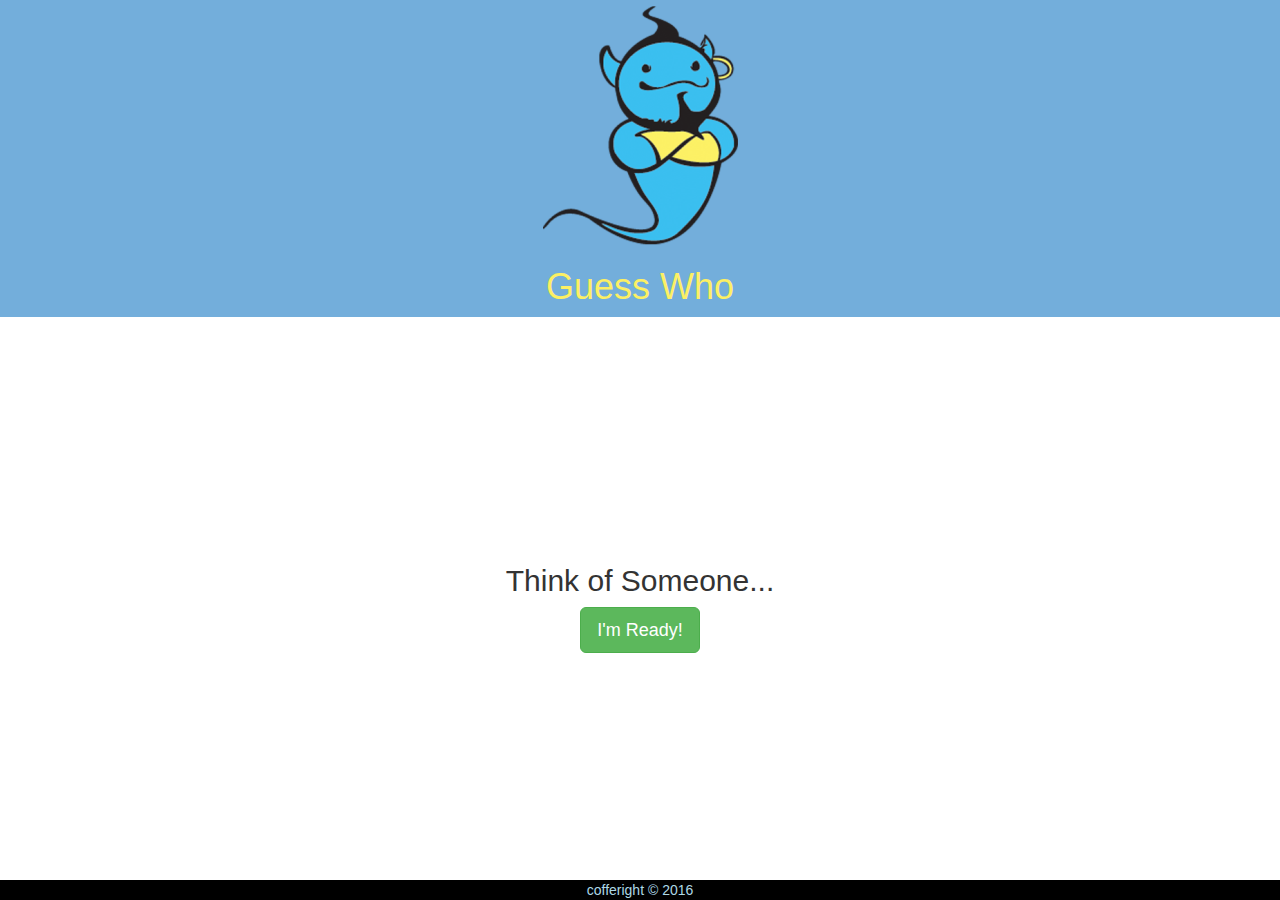
==== projs/guessMe/index.html @ 4742b684 "added guessMe to projs folder" ====
<!doctype html>
<html lang="en">
<head>
  <meta charset="utf-8">
  <title>My App</title>
  <link rel="stylesheet" href="http://maxcdn.bootstrapcdn.com/bootstrap/3.3.7/css/bootstrap.min.css"/>
  <link rel="stylesheet" href="css/app.css"/>
</head>
<body>
<header class="box">
	<img src="img/layout/logo.png"  />
	<h1>Guess Who</h1>
</header>

<main>
  <section class="gameStart">
    <h2>Think of Someone...</h2>
    <button onclick="startGuessing()" class="btn btn-lg btn-success">I'm Ready!</button>
  </section>
  <section class="gameQuest" style="display: none">
    <h2></h2>
    <button onclick="userResponse('yes')" class="btn btn-info">Yes</button>
    <button onclick="userResponse('no')" class="btn btn-danger">No</button>
  </section>
  <section class="gameNewQuest" style="display: none">
    <h2>OK, I gave up...</h2>

    <form class="form-horizontal">
      <div class="form-group">
        <label for="newGuess" class="col-sm-6 control-label">You thought of: </label>
        <div class="col-sm-6">
          <input name="newGuess" type="txt" class="form-control" id="newGuess" placeholder="Your Guess" required>
        </div>
      </div>
      <div class="form-group">
        <label for="newQuest" class="col-sm-6 control-label">Question to differentiate</label>
        <div class="col-sm-6">
          <input name="newQuest" type="txt" class="form-control" id="newQuest" placeholder="The answer is YES for yours" required>
        </div>
      </div>
      <div class="form-group">
        <div class="col-sm-offset-2 col-sm-10">
          <button type="submit" onclick="addGuess();return false;" class="btn btn-default">Make me Smarter!</button>
        </div>
      </div>
    </form>


  </section>


</main>

<footer>
  cofferight &copy; 2016
</footer>

  <script src="lib/jquery/jquery.js"></script>
 
  
  <script src="js/app.js"></script>
 
</body>
</html>
---- projs/guessMe/css/app.css ----
body {
  display: flex;
  min-height: 100vh;
  flex-direction: column;
}

header {
  background-color: #73AEDB;
  text-align: center;
  color:#fcf064;
  font-size: 3em;
}

footer {
  background-color:  black;
  text-align: center;
  color:lightblue;
}

main {
  flex: 1;
  display: flex;
  flex-direction: column;
  align-items: center;
  justify-content: center;
  text-align: center;
}
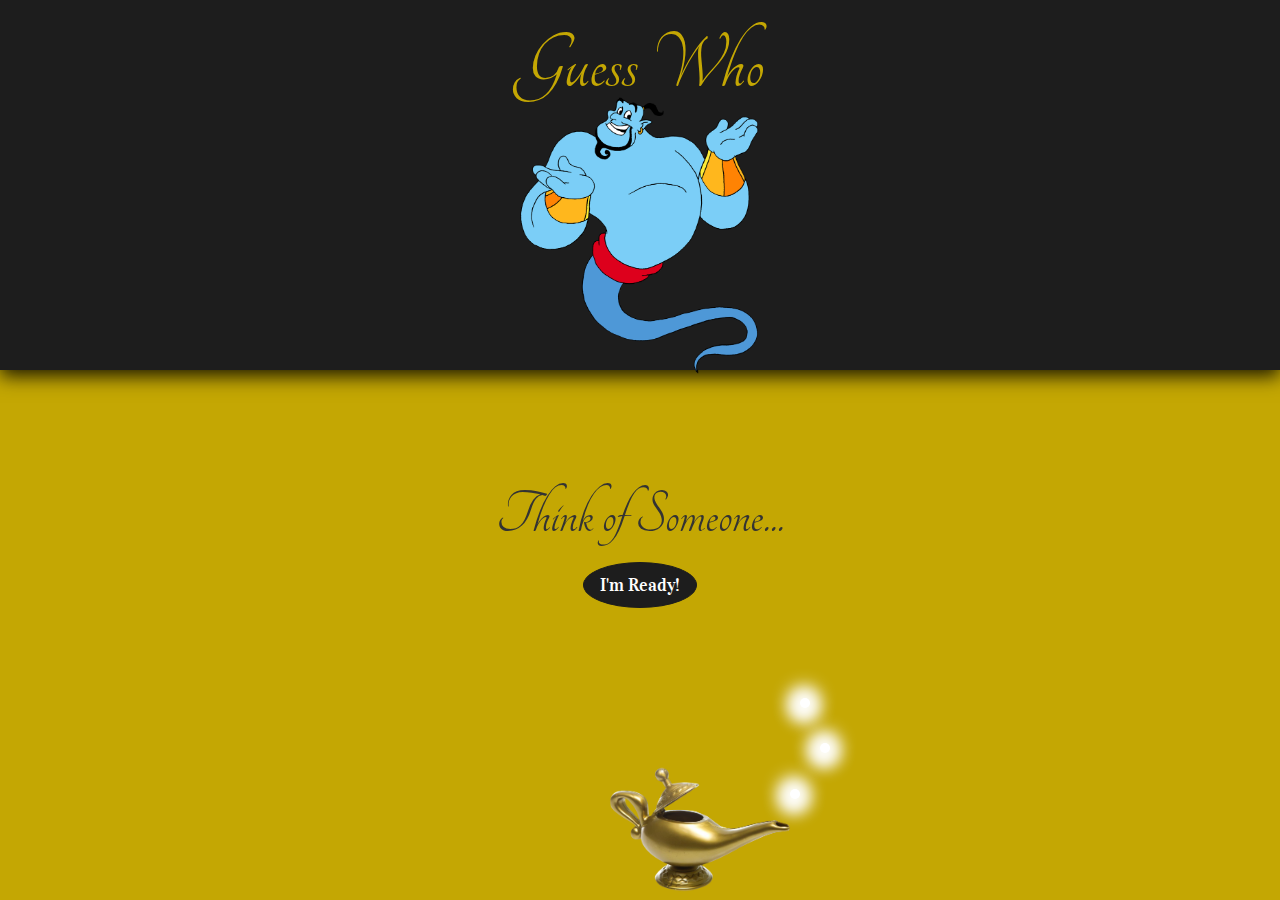
==== commit 552aed24: "changed entire css of guessMe, added modals and pics" ====
--- a/projs/guessMe/index.html
+++ b/projs/guessMe/index.html
@@ -1,64 +1,93 @@
 <!doctype html>
 <html lang="en">
+
 <head>
   <meta charset="utf-8">
   <title>My App</title>
-  <link rel="stylesheet" href="http://maxcdn.bootstrapcdn.com/bootstrap/3.3.7/css/bootstrap.min.css"/>
-  <link rel="stylesheet" href="css/app.css"/>
+  <link rel="stylesheet" href="https://maxcdn.bootstrapcdn.com/bootstrap/3.3.7/css/bootstrap.min.css" />
+  <link href="https://fonts.googleapis.com/css?family=Tangerine" rel="stylesheet">
+  <link href="https://fonts.googleapis.com/css?family=Vidaloka" rel="stylesheet">
+  <link rel="stylesheet" href="css/app.css" />
 </head>
+
 <body>
-<header class="box">
-	<img src="img/layout/logo.png"  />
-	<h1>Guess Who</h1>
-</header>
+  <header class="box">
+    <h1>Guess Who</h1>
+    <img class="genie" src="img/layout/genie.png" />
+    <img class="genie-right no-display" src="img/layout/genie-right.png" />
+    <img class="genie-wrong no-display" src="img/layout/genie-wrong.gif" />
+    <img src="img/layout/lamp.png" />
+    <div class="lamp-smoke">
+      <div></div>
+      <div></div>
+      <div></div>
+    </div>
+  </header>
 
-<main>
-  <section class="gameStart">
-    <h2>Think of Someone...</h2>
-    <button onclick="startGuessing()" class="btn btn-lg btn-success">I'm Ready!</button>
-  </section>
-  <section class="gameQuest" style="display: none">
-    <h2></h2>
-    <button onclick="userResponse('yes')" class="btn btn-info">Yes</button>
-    <button onclick="userResponse('no')" class="btn btn-danger">No</button>
-  </section>
-  <section class="gameNewQuest" style="display: none">
-    <h2>OK, I gave up...</h2>
+  <main>
+    <section class="gameStart">
+      <h2>Think of Someone...</h2>
+      <button onclick="startGuessing()" class="btn btn-lg btn-success">I'm Ready!</button>
+    </section>
 
-    <form class="form-horizontal">
-      <div class="form-group">
-        <label for="newGuess" class="col-sm-6 control-label">You thought of: </label>
-        <div class="col-sm-6">
-          <input name="newGuess" type="txt" class="form-control" id="newGuess" placeholder="Your Guess" required>
+    <section class="gameQuest" style="display: none">
+      <h2></h2>
+      <button onclick="userResponse('yes')" class="btn btn-info">Yes</button>
+      <button onclick="userResponse('no')" class="btn btn-danger">No</button>
+    </section>
+
+    <section class="restartGame" style="display: none">
+      <button onclick="restartGame()" class="btn btn-primary">Play Again</button>
+    </section>
+
+    <section class="gameNewQuest" style="display: none">
+      <h2>OK, I give up...</h2>
+
+      <form class="form-horizontal">
+        <div class="form-group">
+          <label for="newGuess" class="col-sm-6 control-label">You thought of: </label>
+          <div class="col-sm-6">
+            <input name="newGuess" type="txt" class="form-control" id="newGuess" placeholder="Your Guess" required>
+          </div>
         </div>
+        <div class="form-group">
+          <label for="newQuest" class="col-sm-6 control-label">Question to differentiate</label>
+          <div class="col-sm-6">
+            <input name="newQuest" type="txt" class="form-control" id="newQuest" placeholder="The answer is YES for yours" required>
+          </div>
+        </div>
+        <div class="form-group">
+          <div class="col-sm-offset-2 col-sm-10">
+            <button type="submit" onclick="addGuess();return false;" class="btn btn-default">Make me Smarter!</button>
+          </div>
+        </div>
+      </form>
+    </section>
+
+    <section class="modals">
+      <div class="genie-right no-display">
+        <h2>I knew it!</h2>
       </div>
-      <div class="form-group">
-        <label for="newQuest" class="col-sm-6 control-label">Question to differentiate</label>
-        <div class="col-sm-6">
-          <input name="newQuest" type="txt" class="form-control" id="newQuest" placeholder="The answer is YES for yours" required>
-        </div>
+
+      <div class="genie-wrong no-display">
+        <h3>Well,</h3>
+        <h3>I don't know everything...</h3>
+        <h3>Teach me!</h3>
       </div>
-      <div class="form-group">
-        <div class="col-sm-offset-2 col-sm-10">
-          <button type="submit" onclick="addGuess();return false;" class="btn btn-default">Make me Smarter!</button>
-        </div>
-      </div>
-    </form>
+    </section>
 
 
-  </section>
+  </main>
 
-
-</main>
-
-<footer>
-  cofferight &copy; 2016
-</footer>
+  <!-- <footer>
+    cofferight &copy; 2016
+  </footer> -->
 
   <script src="lib/jquery/jquery.js"></script>
- 
-  
+
+  <script src="js/utils-service.js"></script>
   <script src="js/app.js"></script>
- 
+
 </body>
-</html>
+
+</html>--- a/projs/guessMe/css/app.css
+++ b/projs/guessMe/css/app.css
@@ -1,29 +1,2 @@
-
-body {
-  display: flex;
-  min-height: 100vh;
-  flex-direction: column;
-}
-
-header {
-  background-color: #73AEDB;
-  text-align: center;
-  color:#fcf064;
-  font-size: 3em;
-}
-
-footer {
-  background-color:  black;
-  text-align: center;
-  color:lightblue;
-}
-
-main {
-  flex: 1;
-  display: flex;
-  flex-direction: column;
-  align-items: center;
-  justify-content: center;
-  text-align: center;
-}
-
+@import "mobile.css";
+@import "pc.css"